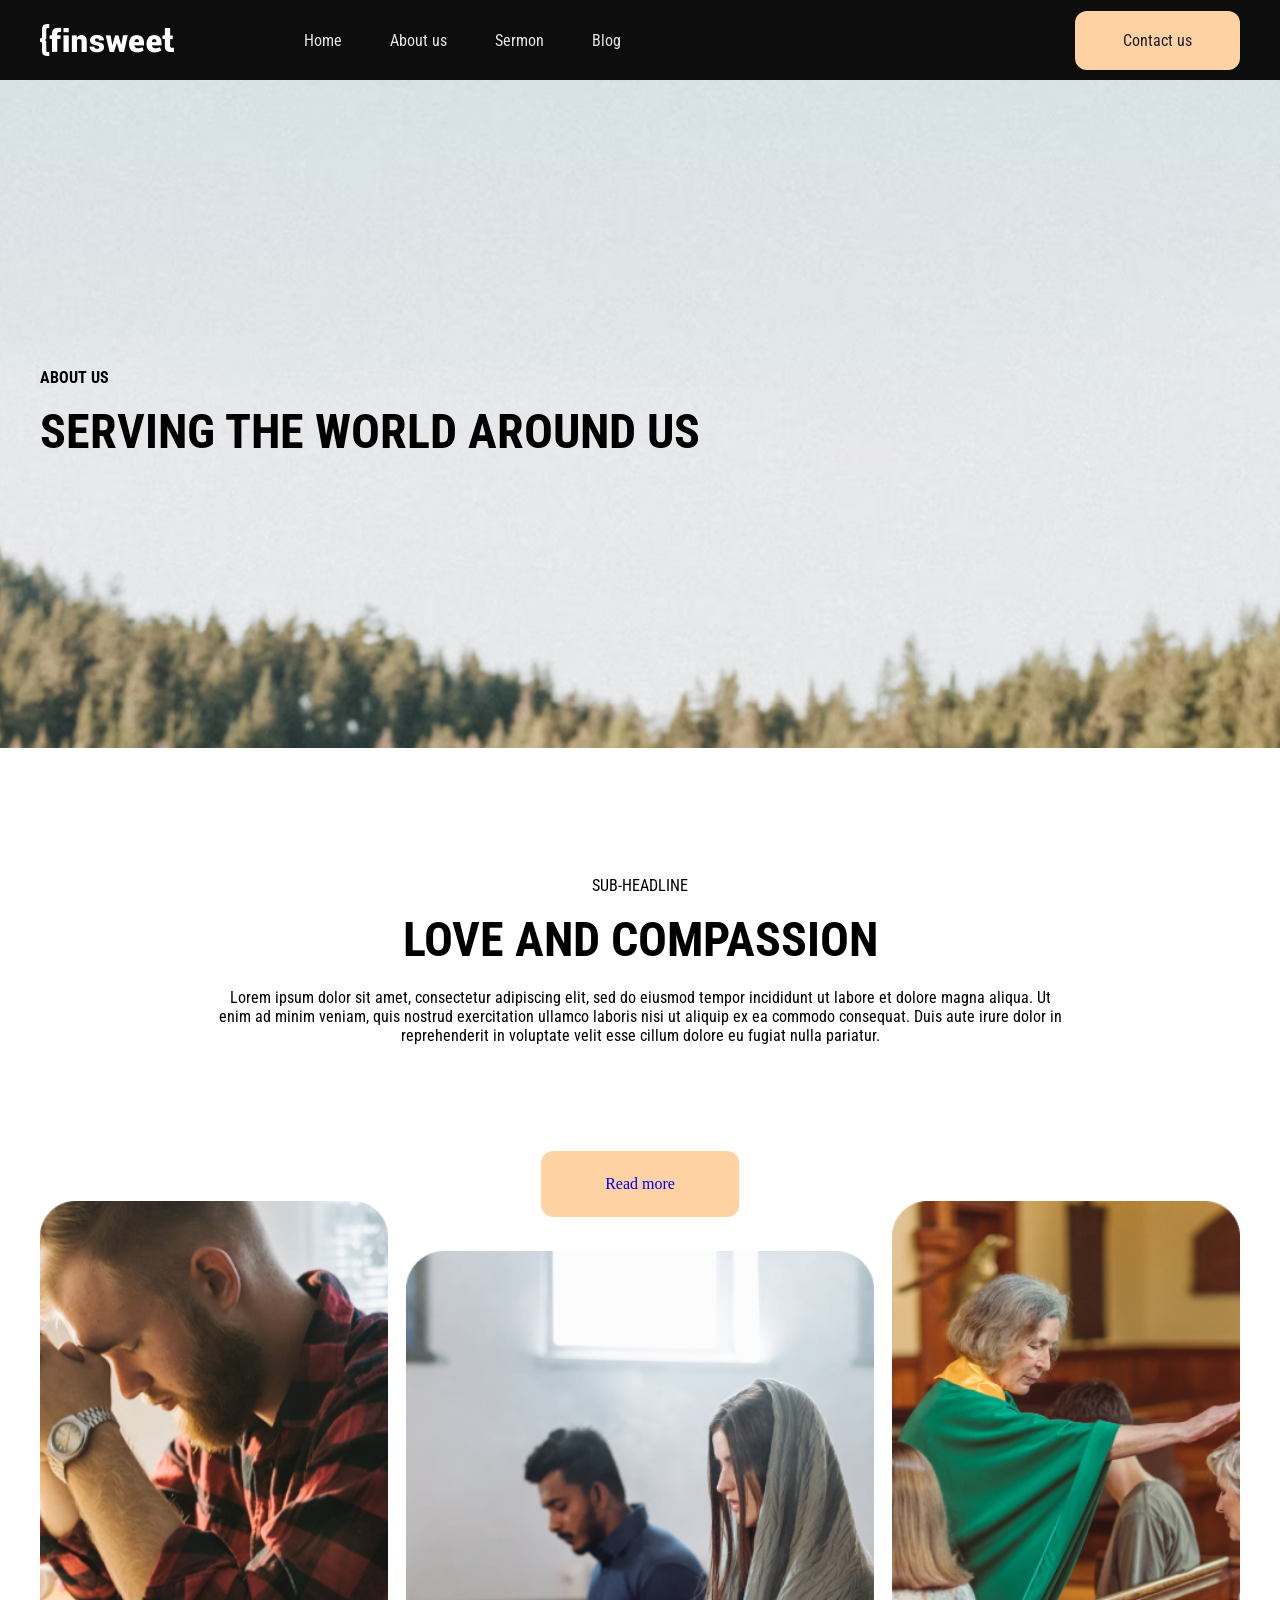
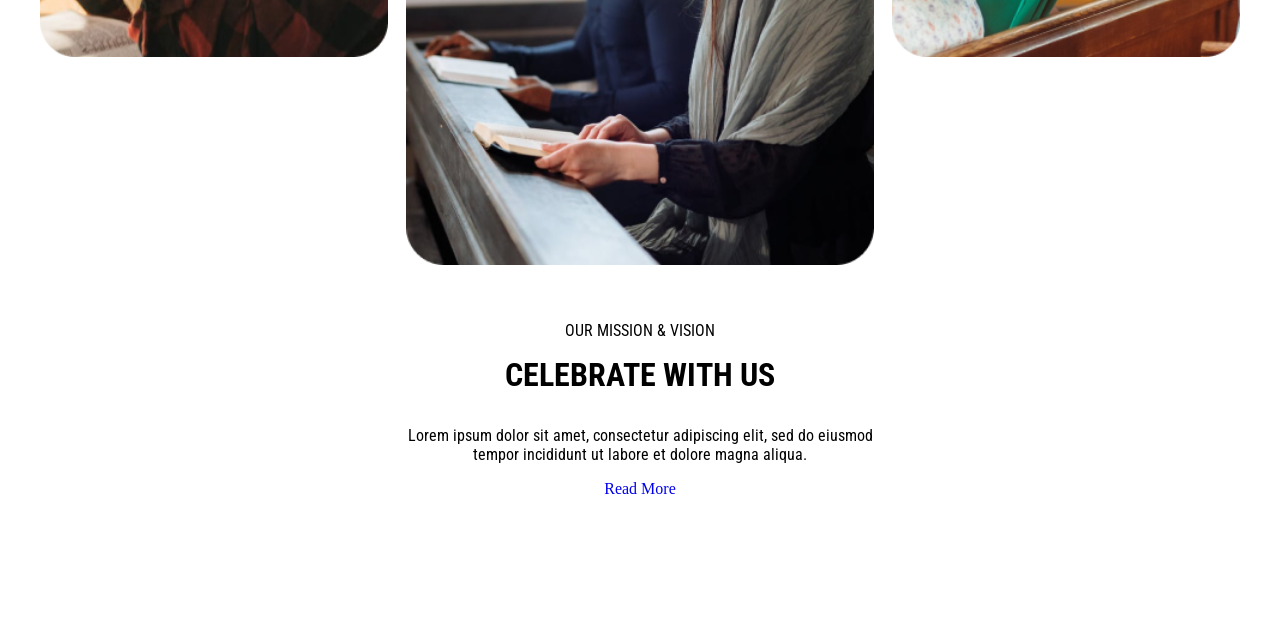
==== about.html @ 5df0b9b1 "first commit" ====
<!DOCTYPE html>
<html lang="en">
<head>
    <meta charset="UTF-8">
    <meta name="viewport" content="width=device-width, initial-scale=1.0">
    <title>Document</title>
    <link href="https://fonts.googleapis.com/css2?family=Inter:ital,opsz,wght@0,14..32,100..900;1,14..32,100..900&family=Roboto+Condensed:ital,wght@0,100..900;1,100..900&display=swap" rel="stylesheet">
    <link rel="stylesheet" href="css/about.css">
</head>
<body> 
    <!-- nav part start -->
    <nav id="navbar">
        <div class="container">
            <div class="nav_main">
                <div class="logo">
                    <a href="#"><img src="images/logo.png" alt="logo"></a>
                </div>
                <div class="menu">
                    <ul>
                        <li><a href="index.html">Home</a></li>
                        <li><a href="about.html">About us</a></li>
                        <li><a href="sermon.html">Sermon</a></li>
                        <li><a href="blog.html">Blog</a></li>
                    </ul>
                </div>
                <div class="btn">
                    <div class="nav_btn">
                        <a href="contact.html">Contact us</a>
                    </div>
                </div>
            </div>
        </div>
    </nav>
    <!-- nav part end -->

    <!-- banner part start -->
     <section id="banner">
        <div class="container">
            <div class="banner_main">
                <h3>About us</h3>
                <h2>Serving the world around us</h2>
            </div>
        </div>
     </section>
    <!-- banner part end -->

       <!-- love part start -->
        <section id="love">
            <div class="container">
                <div class="love_head">
                    <h3>SUB-HEADLINE</h3>
                    <h2>love and compassion</h2>
                    <p>
                        Lorem ipsum dolor sit amet, consectetur adipiscing elit, sed do eiusmod tempor incididunt ut labore et dolore magna aliqua. Ut enim ad minim veniam, quis nostrud exercitation ullamco laboris nisi ut aliquip ex ea commodo consequat. Duis aute irure dolor in reprehenderit in voluptate velit esse cillum dolore eu fugiat nulla pariatur.
                    </p>
                </div>
                <div class="love_main">
                    <div class="love_left">
                        <div class="love_one">
                            <img src="images/love left.png" alt="love left">
                        </div>
                    </div>
                    <div class="love_middle">
                        <div class="love_m_btn">
                            <a href="#">Read more</a>
                        </div>
                        <div class="love_m_img">
                            <img src="images/love mid.png" alt="love mid">
                        </div>
                    </div>
                    <div class="love_right">
                        <div class="love_r_img">
                            <img src="images/love right.png" alt="love right">
                        </div>
                    </div>
                </div>
                <div class="love_last">
                    <h3>our mission & vision</h3>
                    <h2>celebrate WITH US</h2>
                    <p>
                        Lorem ipsum dolor sit amet, consectetur adipiscing elit, sed do eiusmod tempor incididunt ut labore et dolore magna aliqua.
                    </p>
                    <a href="#">Read More</a>
                </div>
            </div>
        </section>
       <!-- love part end -->

</body>
</html>
---- css/about.css ----
*{
    margin: 0;
    padding: 0;
}
a{
    text-decoration: none;
    display: inline-block;
}
ul{
    list-style: none;
}
img{
    vertical-align: middle;
}
.container{
    width: 1200px;
    margin: 0 auto;
}
/* nav part start */
#navbar{
    background-color: #0D0D0D;
    height: 80px;
}
.nav_main{
    display: flex;
    align-items: center;
    height: 80px;
}
.logo{
    width: 20%;
}
.menu{
    width: 60%;
}
.menu ul{
    display: flex;
}
.menu ul li a{
    padding: 0 24px;
    color: rgba(255, 255, 255, 0.901);
    font-family: "Roboto Condensed", serif;
    font-size: 16px;
}
.btn{
    width: 20%;
}
.nav_btn{
    text-align: end;
}
.nav_btn a{
    padding: 20px 48px;
    border-radius: 12px;
    background-color: #FFD2A4;
    color: #1C1D28;
    font-family: "Roboto Condensed", serif;
    font-size: 16px;
}
/* nav part end */

/* banner part start */
#banner{
    background: url(../images/about\ banner.png) no-repeat center / cover;
    padding: 128px 0;
}
.banner_main h3{
    padding-top: 160px;
    padding-bottom: 16px;
    font-size: 16px;
    font-family: "Roboto Condensed", serif;
    font-weight: bold;
    text-transform: uppercase;
    
}
.banner_main h2{
    padding-bottom: 160px;
    font-size: 48px;
    font-family: "Roboto Condensed", serif;
    font-weight: bold;
    text-transform: uppercase;
    
}
/* banner part end */

/* love part start */
#love{
    padding-bottom: 128px;
}
.love_head{
    text-align: center;
}
.love_main{
    padding-top: 100px;
}
.love_head p{
    width: 846px;
    margin: 0 auto;
}
.love_head h3{
    padding-top: 128px;
    font-size: 16px;
    font-family: "Roboto Condensed", serif;
    font-weight: normal;
    text-transform: uppercase;
}
.love_head h2{
    padding-top: 16px;
    padding-bottom: 20px;
    font-size: 48px;
    font-family: "Roboto Condensed", serif;
    font-weight: bold;
    text-transform: uppercase;
}
.love_head p{
    padding-bottom: 56px;
    font-size: 16px;
    font-family: "Roboto Condensed", serif;
    font-weight: normal;
}
.love_main{
    display: flex;
    justify-content: space-between;
}
.love_left{
    width: 29%;
}
.love_one img{
    width: 100%;
}
.love_middle{
    width: 39%;
    position: relative;
}
.love_m_btn{
    /* text-align: center; */
    position: absolute;
    left: 50%;
    transform: translate(-50%);
    top: -50px;
}
.love_m_img{
    margin-top: 50px;
}
.love_m_img img{
    width: 100%;
}
.love_m_btn a{
    padding: 24px 64px;
    background-color: #FFD2A4;
    border-radius: 12px;
}
.love_right{
    width: 29%;
}
.love_r_img img{
    width: 100%;
}
.love_last{
    text-align: center;
}
.love_last h3{
    padding-top: 56px;
    padding-bottom: 16px;
    font-size: 16px;
    font-family: "Roboto Condensed", serif;
    font-weight: normal;
    text-transform: uppercase;
}
.love_last h2{
    padding-bottom: 16px;
    font-size: 32px;
    font-family: "Roboto Condensed", serif;
    font-weight: bold;
    text-transform: uppercase;
}
.love_last p{
    width: 512px;  
    margin: 0 auto;
    padding-top: 16px;
    padding-bottom: 16px;
    font-size: 16px;
    font-family: "Roboto Condensed", serif;
    font-weight: normal;
}
/* love part end */
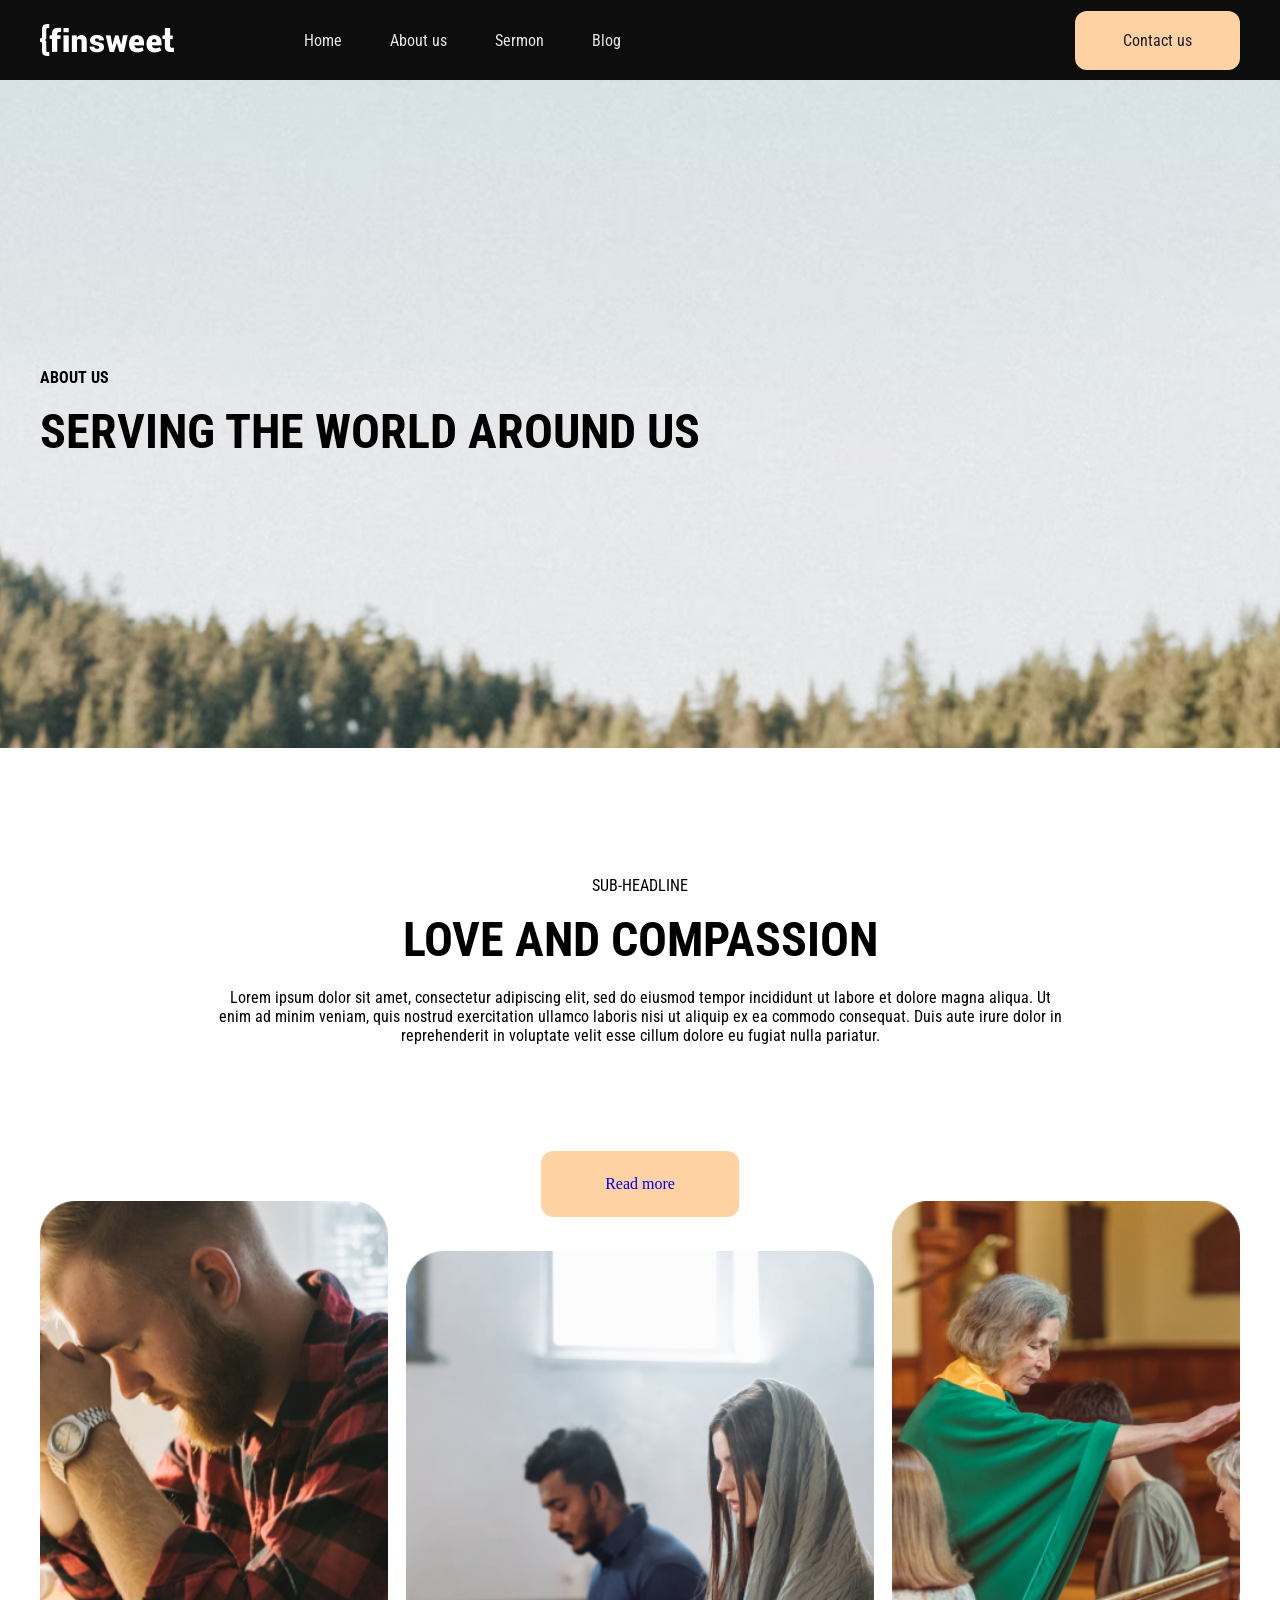
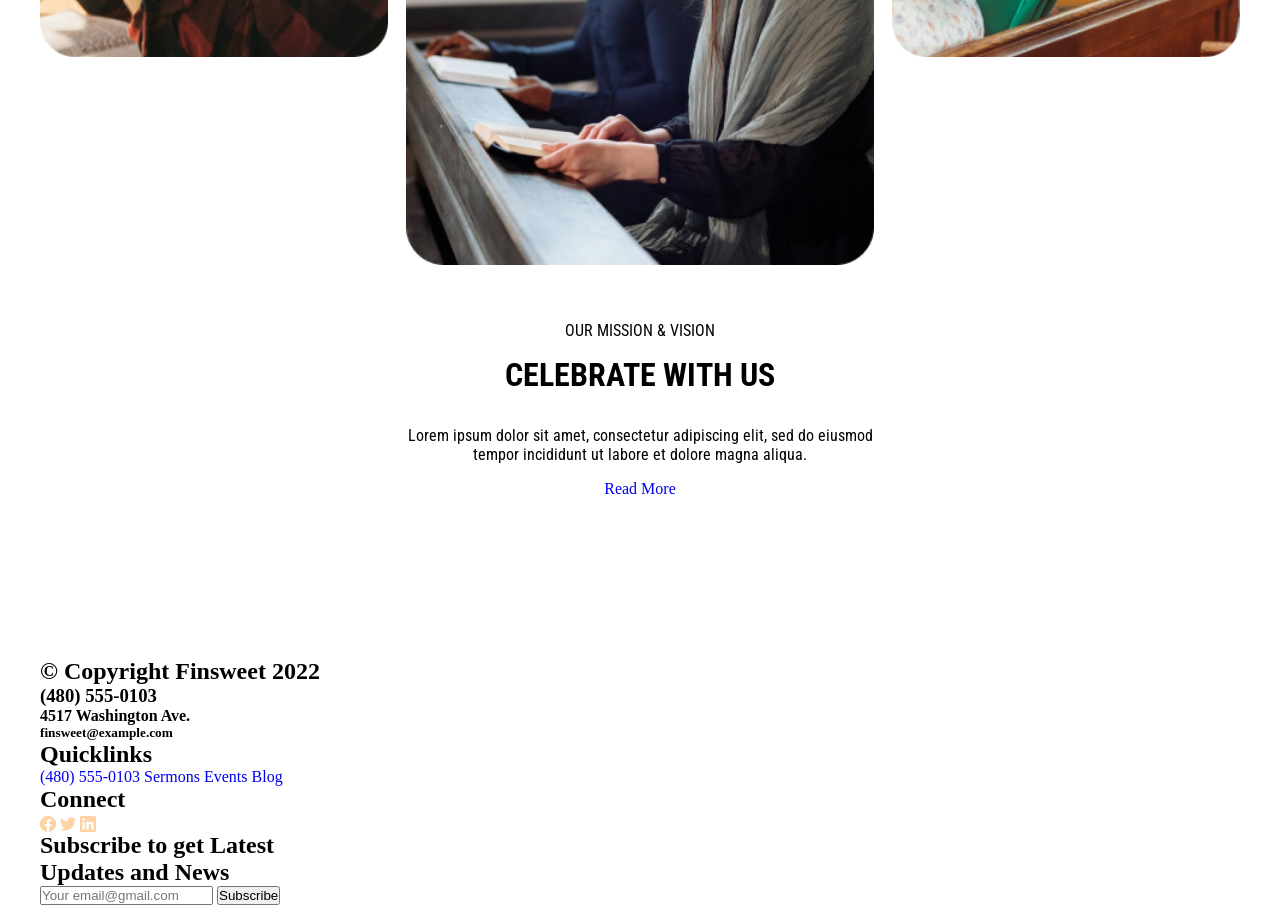
==== commit ce270a4d: "edit" ====
--- a/about.html
+++ b/about.html
@@ -1,13 +1,17 @@
 <!DOCTYPE html>
 <html lang="en">
+
 <head>
     <meta charset="UTF-8">
     <meta name="viewport" content="width=device-width, initial-scale=1.0">
     <title>Document</title>
-    <link href="https://fonts.googleapis.com/css2?family=Inter:ital,opsz,wght@0,14..32,100..900;1,14..32,100..900&family=Roboto+Condensed:ital,wght@0,100..900;1,100..900&display=swap" rel="stylesheet">
+    <link
+        href="https://fonts.googleapis.com/css2?family=Inter:ital,opsz,wght@0,14..32,100..900;1,14..32,100..900&family=Roboto+Condensed:ital,wght@0,100..900;1,100..900&display=swap"
+        rel="stylesheet">
     <link rel="stylesheet" href="css/about.css">
 </head>
-<body> 
+
+<body>
     <!-- nav part start -->
     <nav id="navbar">
         <div class="container">
@@ -34,57 +38,113 @@
     <!-- nav part end -->
 
     <!-- banner part start -->
-     <section id="banner">
+    <section id="banner">
         <div class="container">
             <div class="banner_main">
                 <h3>About us</h3>
                 <h2>Serving the world around us</h2>
             </div>
         </div>
-     </section>
+    </section>
     <!-- banner part end -->
 
-       <!-- love part start -->
-        <section id="love">
-            <div class="container">
-                <div class="love_head">
-                    <h3>SUB-HEADLINE</h3>
-                    <h2>love and compassion</h2>
-                    <p>
-                        Lorem ipsum dolor sit amet, consectetur adipiscing elit, sed do eiusmod tempor incididunt ut labore et dolore magna aliqua. Ut enim ad minim veniam, quis nostrud exercitation ullamco laboris nisi ut aliquip ex ea commodo consequat. Duis aute irure dolor in reprehenderit in voluptate velit esse cillum dolore eu fugiat nulla pariatur.
-                    </p>
+    <!-- love part start -->
+    <section id="love">
+        <div class="container">
+            <div class="love_head">
+                <h3>SUB-HEADLINE</h3>
+                <h2>love and compassion</h2>
+                <p>
+                    Lorem ipsum dolor sit amet, consectetur adipiscing elit, sed do eiusmod tempor incididunt ut labore
+                    et dolore magna aliqua. Ut enim ad minim veniam, quis nostrud exercitation ullamco laboris nisi ut
+                    aliquip ex ea commodo consequat. Duis aute irure dolor in reprehenderit in voluptate velit esse
+                    cillum dolore eu fugiat nulla pariatur.
+                </p>
+            </div>
+            <div class="love_main">
+                <div class="love_left">
+                    <div class="love_one">
+                        <img src="images/love left.png" alt="love left">
+                    </div>
                 </div>
-                <div class="love_main">
-                    <div class="love_left">
-                        <div class="love_one">
-                            <img src="images/love left.png" alt="love left">
-                        </div>
+                <div class="love_middle">
+                    <div class="love_m_btn">
+                        <a href="#">Read more</a>
                     </div>
-                    <div class="love_middle">
-                        <div class="love_m_btn">
-                            <a href="#">Read more</a>
-                        </div>
-                        <div class="love_m_img">
-                            <img src="images/love mid.png" alt="love mid">
-                        </div>
+                    <div class="love_m_img">
+                        <img src="images/love mid.png" alt="love mid">
                     </div>
-                    <div class="love_right">
-                        <div class="love_r_img">
-                            <img src="images/love right.png" alt="love right">
+                </div>
+                <div class="love_right">
+                    <div class="love_r_img">
+                        <img src="images/love right.png" alt="love right">
+                    </div>
+                </div>
+            </div>
+            <div class="love_last">
+                <h3>our mission & vision</h3>
+                <h2>celebrate WITH US</h2>
+                <p>
+                    Lorem ipsum dolor sit amet, consectetur adipiscing elit, sed do eiusmod tempor incididunt ut labore
+                    et dolore magna aliqua.
+                </p>
+                <a href="#">Read More</a>
+            </div>
+        </div>
+    </section>
+    <!-- love part end -->
+
+
+
+    <!-- footer part start -->
+    <section id="footer">
+        <div class="container">
+            <div class="footer_main">
+                <div class="footer_item">
+                    <div class="logo">
+                        <a href="#"><img src="images/logo.png" alt="logo"></a>
+                    </div>
+                    <div class="footer_left">
+                        <h2>© Copyright Finsweet 2022</h2>
+                        <h3>(480) 555-0103</h3>
+                        <h4>4517 Washington Ave. </h4>
+                        <h5>finsweet@example.com</h5>
+                    </div>
+                </div>
+                <div class="footer_item">
+                    <div class="footer_medil_left">
+                        <h2>Quicklinks</h2>
+                        <a href="tel:+14805550103">(480) 555-0103</a>
+                        <a href="/sermons">Sermons</a>
+                        <a href="/events">Events</a>
+                        <a href="/blog">Blog</a>
+                    </div>
+                </div>
+                <div class="footer_item">
+                    <div class="footer_medil_right">
+                        <h2>Connect</h2>
+                        <div class="icon">
+                            <img src="images/fb.png" alt="fb.png">
+                            <img src="images/tw.png" alt="tw.png">
+                            <img src="images/ln.png" alt="ln.png">
                         </div>
                     </div>
                 </div>
-                <div class="love_last">
-                    <h3>our mission & vision</h3>
-                    <h2>celebrate WITH US</h2>
-                    <p>
-                        Lorem ipsum dolor sit amet, consectetur adipiscing elit, sed do eiusmod tempor incididunt ut labore et dolore magna aliqua.
-                    </p>
-                    <a href="#">Read More</a>
+                <div class="footer_item">
+                    <div class="footer_right">
+                        <h2>Subscribe to get Latest <br> Updates and News</h2>
+                        <form class="email">
+                            <input type="email" placeholder="Your email@gmail.com" required>
+                            <button type="submit">Subscribe</button>
+                        </form>
+                    </div>
                 </div>
+
             </div>
-        </section>
-       <!-- love part end -->
+        </div>
+    </section>
+    <!-- footer part end -->
 
 </body>
+
 </html>
